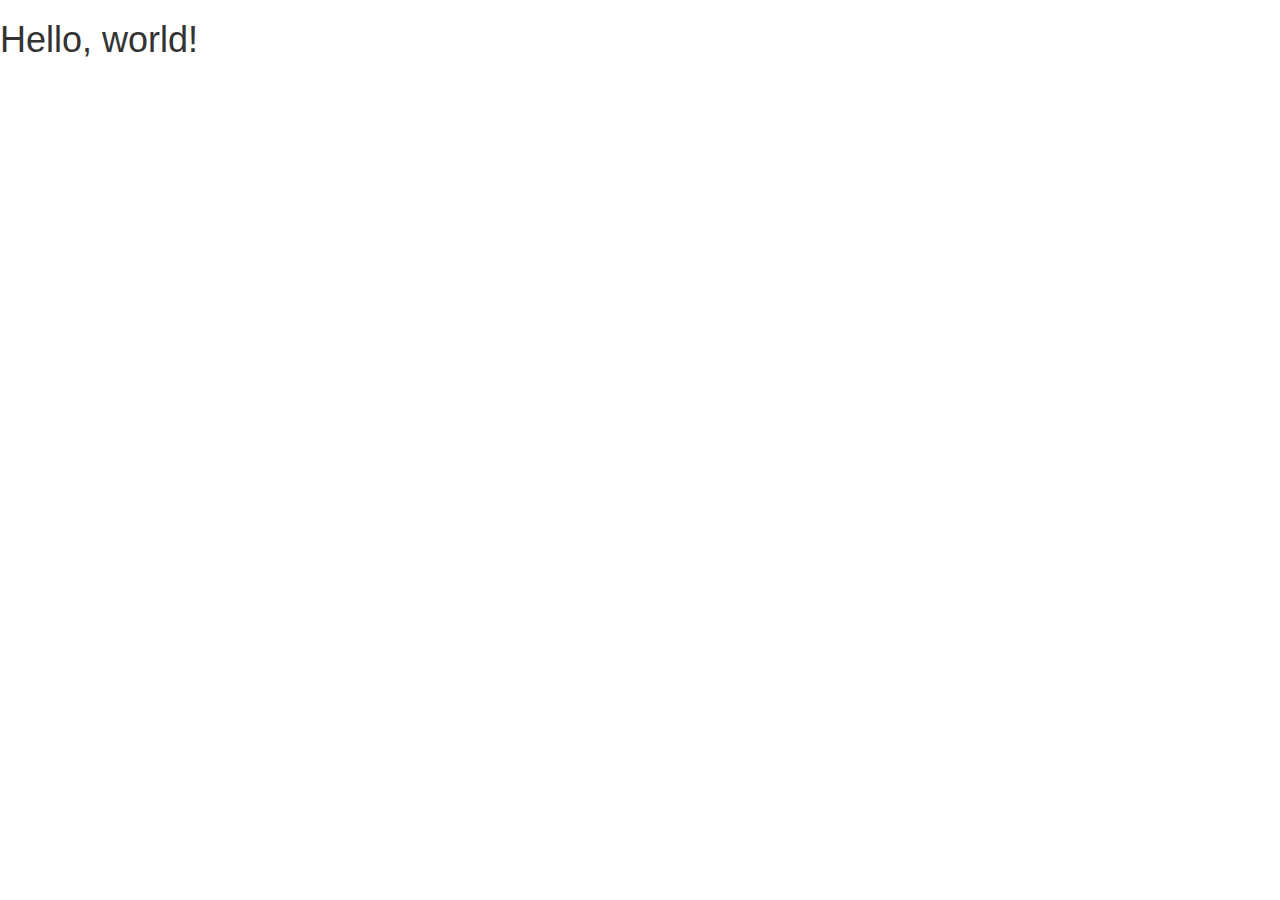
==== index.html @ 33db6111 "add inial bootstrap files" ====
<!DOCTYPE html>
<html lang="en">
  <head>
    <meta charset="utf-8">
    <meta http-equiv="X-UA-Compatible" content="IE=edge">
    <meta name="viewport" content="width=device-width, initial-scale=1">
    <!-- The above 3 meta tags *must* come first in the head; any other head content must come *after* these tags -->
    <title>CoffeeShopper</title>

    <!-- Bootstrap -->
    <link href="css/bootstrap.min.css" rel="stylesheet">

    <!-- HTML5 shim and Respond.js for IE8 support of HTML5 elements and media queries -->
    <!-- WARNING: Respond.js doesn't work if you view the page via file:// -->
    <!--[if lt IE 9]>
      <script src="https://oss.maxcdn.com/html5shiv/3.7.2/html5shiv.min.js"></script>
      <script src="https://oss.maxcdn.com/respond/1.4.2/respond.min.js"></script>
    <![endif]-->
  </head>
  <body>
    <h1>Hello, world!</h1>

    <!-- jQuery (necessary for Bootstrap's JavaScript plugins) -->
    <script src="https://ajax.googleapis.com/ajax/libs/jquery/1.11.2/jquery.min.js"></script>
    <!-- Include all compiled plugins (below), or include individual files as needed -->
    <script src="js/bootstrap.min.js"></script>
  </body>
</html>
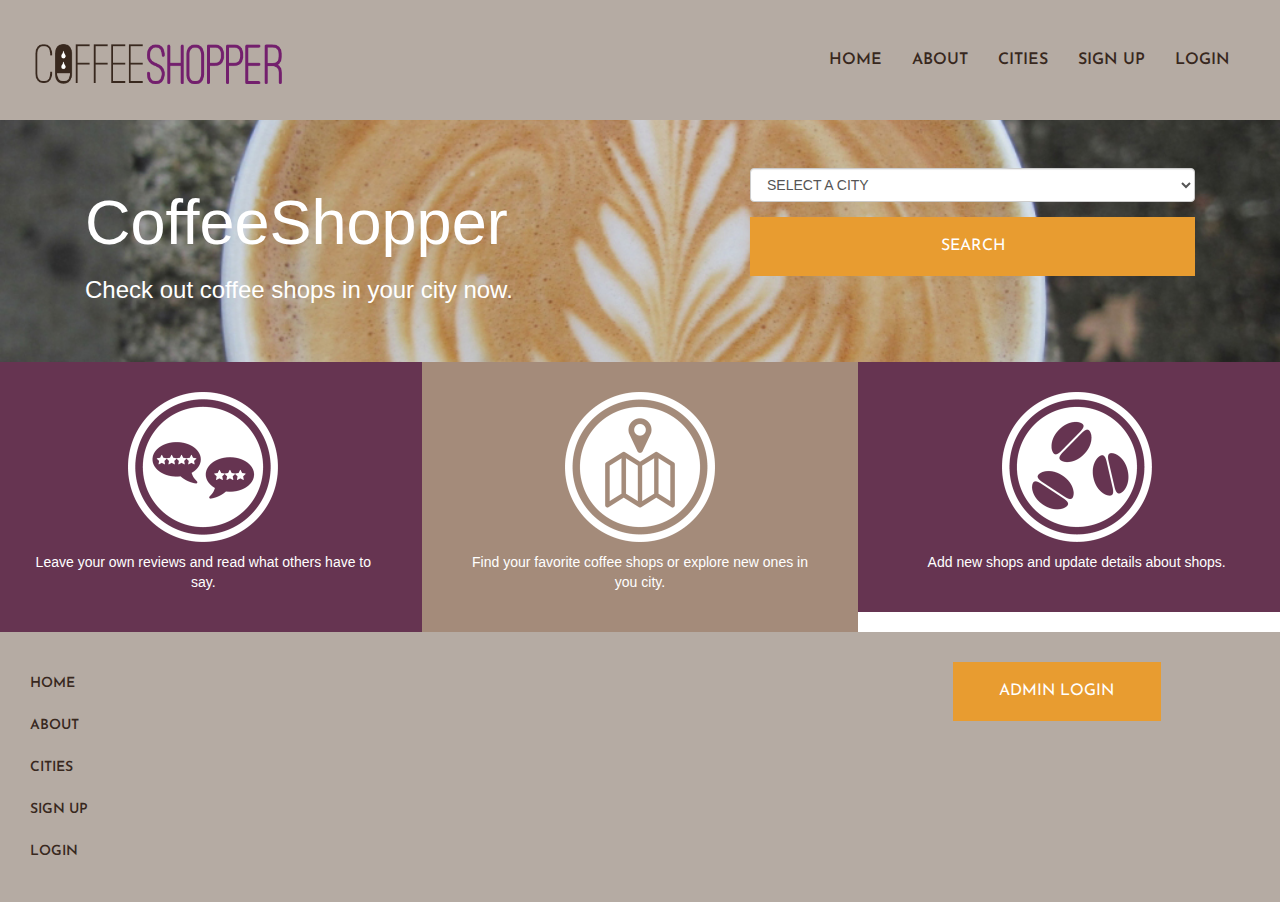
==== commit 9ed9cb25: "add homepage html/css" ====
--- a/index.html
+++ b/index.html
@@ -8,7 +8,9 @@
     <title>CoffeeShopper</title>
 
     <!-- Bootstrap -->
+    <link href='http://fonts.googleapis.com/css?family=Josefin+Sans:400,600,700' rel='stylesheet' type='text/css'>
     <link href="css/bootstrap.min.css" rel="stylesheet">
+    <link href="css/main.css" rel="stylesheet">
 
     <!-- HTML5 shim and Respond.js for IE8 support of HTML5 elements and media queries -->
     <!-- WARNING: Respond.js doesn't work if you view the page via file:// -->
@@ -18,7 +20,78 @@
     <![endif]-->
   </head>
   <body>
-    <h1>Hello, world!</h1>
+    <nav class="navbar navbar-default">
+      <div class="container-fluid">
+        <div class="navbar-header">
+          <a class="navbar-brand" href="#">
+            <img alt="Brand" width="250" height="auto" src="images/logo.png">
+          </a>
+        </div>
+        <ul class="nav navbar-nav navbar-right">
+          <li><a href="#">HOME</a></li>
+          <li><a href="#">ABOUT</a></li>
+          <li><a href="#">CITIES</a></li>
+          <li><a href="#">SIGN UP</a></li>
+          <li><a href="#">LOGIN</a></li>
+        </ul>
+      </div>
+    </nav>
+
+    <div class="jumbotron">
+      <div class="container">
+        <div class="col-md-6">
+          <h1>CoffeeShopper</h1>
+          <h3>Check out coffee shops in your city now.</h3>
+        </div>
+        <div class="col-md-5 col-md-offset-1">
+          <form name="jump">
+            <div class="form-group">
+              <select name="menu" class="form-control">
+                <option value="#" selected>SELECT A CITY</option>
+                <option value="atlanta.html">Atlanta</option>
+                <option value="newyork.html">New York</option>
+                <option value="sanfran.html">San Francisco</option>
+              </select>
+            </div>
+            <button type="button" onClick="location=document.jump.menu.options[document.jump.menu.selectedIndex].value;" class="my-btn btn-block">SEARCH</button>
+            </form>
+        </div>
+      </div>
+    </div>
+
+    <div id="cta-info" class="row">
+        <div class="col-md-4 cta-box cta-out">
+          <div class="container-fluid">
+            <img width="150" src="images/home1.png"/>
+            <p>Leave your own reviews and read what others have to say.<p>
+          </div>
+        </div>
+
+        <div class="col-md-4 cta-box cta-in">
+          <div class="container-fluid">
+            <img width="150" src="images/home2.png"/>
+            <p>Find your favorite coffee shops or explore new ones in you city.</p>
+          </div>
+        </div>
+
+        <div class="col-md-4 cta-box cta-out">
+          <div class="container-fluid">
+            <img width="150" src="images/home3.png"/>
+            <p>Add new shops and update details about shops.</p>
+          </div>
+        </div>
+    </div>
+
+    <div class="row" id="footer">
+      <div class="col-md-9">
+      <li><a href="#">HOME</a></li>
+      <li><a href="#">ABOUT</a></li>
+      <li><a href="#">CITIES</a></li> 
+      <li><a href="#">SIGN UP</a></li>
+      <li><a href="#">LOGIN</a></li>
+      </div>
+      <button class="col-md-2 my-btn">ADMIN LOGIN</button>
+    </div>
 
     <!-- jQuery (necessary for Bootstrap's JavaScript plugins) -->
     <script src="https://ajax.googleapis.com/ajax/libs/jquery/1.11.2/jquery.min.js"></script>
--- a/css/main.css
+++ b/css/main.css
@@ -0,0 +1,156 @@
+body {
+  font-family: "Lucida Sans", Helvetica, Arial, sans-serif;
+  font-size: 14px;
+  line-height: 1.42857143;
+  color: #38281E;
+  background-color: #fff;
+}
+
+a, .my-btn{
+	font-family: 'Josefin Sans', sans-serif;
+	font-weight: 600;
+}
+
+.jumbotron {
+	background: url(../images/coffee-cta.jpg) no-repeat;
+	background-size: 100% auto;
+}
+
+.navbar {
+	position: relative;
+	background-color: #B5ABA3;
+	min-height: 50px;
+	padding: 35px;
+	margin-bottom: 0;
+	border: 0;
+	border-radius: 0;
+}
+
+.navbar-brand {
+  float: left;
+  height: 50px;
+  padding: 0;
+  font-size: 18px;
+  line-height: 20px;
+}
+
+.navbar-default .navbar-nav > li > a:hover, .navbar-default .navbar-nav > li > a:focus {
+	border-bottom: 3px solid #663451;
+	color: #663451;
+}
+
+.navbar-default .navbar-nav > li > a{
+	color: #38281E;
+	font-weight: 600;
+	font-size: 16px;
+}
+
+.jumbotron h1, .jumbotron h3 {
+	color: #fff;
+}
+
+.my-btn{
+	background-color: #E89C30;
+	color: #fff;
+	display: inline-block;
+	padding: 8px 8px;
+	margin-bottom: 0;
+	font-size: 16px;
+	font-weight: normal;
+	line-height: 1.42857143;
+	text-align: center;
+	white-space: nowrap;
+	vertical-align: middle;
+  		-ms-touch-action: manipulation;
+     	touch-action: manipulation;
+  	cursor: pointer;
+  		-webkit-user-select: none;
+     	-moz-user-select: none;
+      	-ms-user-select: none;
+          	user-select: none;
+	 border: 10px solid transparent;
+}
+
+.my-btn:hover{
+	background-color: #E5AD6A;
+	border: 10px solid #E89C30;
+	color: #fff;
+	display: inline-block;
+	padding: 8px 8px;
+	margin-bottom: 0;
+	font-size: 16px;
+	font-weight: normal;
+	line-height: 1.42857143;
+	text-align: center;
+	white-space: nowrap;
+	vertical-align: middle;
+  		-ms-touch-action: manipulation;
+     	touch-action: manipulation;
+  	cursor: pointer;
+  		-webkit-user-select: none;
+     	-moz-user-select: none;
+      	-ms-user-select: none;
+          	user-select: none;
+}
+
+.my-btn:active{
+	background-color: #fff;
+	border: 10px solid #E89C30;
+	color: #E89C30;
+	display: inline-block;
+	padding: 8px 8px;
+	margin-bottom: 0;
+	font-size: 16px;
+	font-weight: normal;
+	line-height: 1.42857143;
+	text-align: center;
+	white-space: nowrap;
+	vertical-align: middle;
+  		-ms-touch-action: manipulation;
+     	touch-action: manipulation;
+  	cursor: pointer;
+  		-webkit-user-select: none;
+     	-moz-user-select: none;
+      	-ms-user-select: none;
+          	user-select: none;
+}
+
+.cta-box img{
+	display: table;
+	margin: 0 auto;
+	padding-bottom: 10px;
+}
+.cta-box{
+	padding: 30px;
+}
+
+.cta-box p{
+	color: #fff;
+	text-align: center;
+}
+
+.cta-out{
+	background-color: #663451;
+}
+
+.cta-in{
+	background-color: #A48B7A;
+}
+
+#cta-info{
+	margin-top: -30px;
+}
+
+#footer{
+	background-color: #B5ABA3;
+	padding: 30px;
+	list-style-type: none;
+}
+
+#footer a, .nav a{
+	color: #38281E;
+}
+
+#footer li{
+	padding: 10px 0;
+}
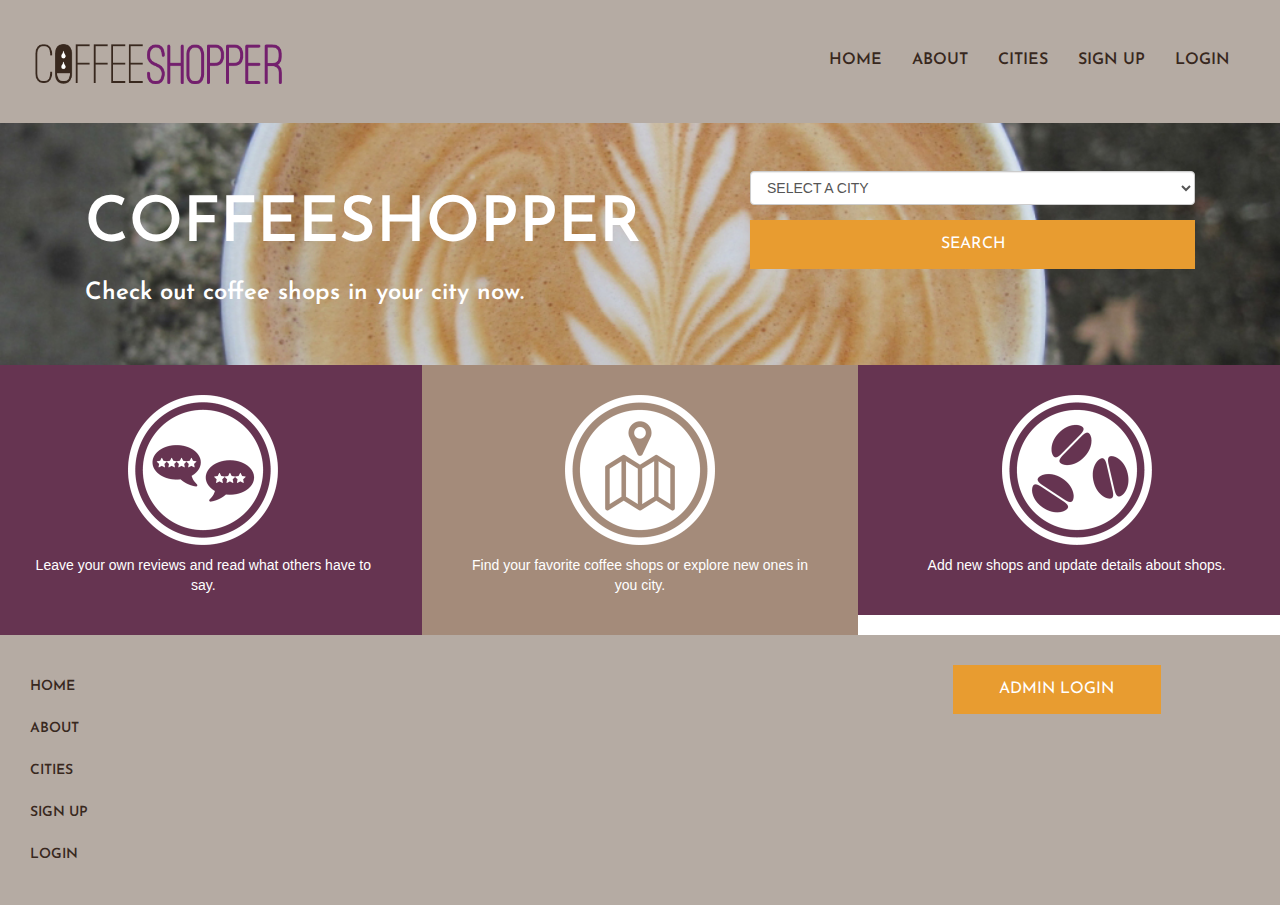
==== commit d0e88fa9: "add additional css and built out pages structure" ====
--- a/index.html
+++ b/index.html
@@ -28,11 +28,11 @@
           </a>
         </div>
         <ul class="nav navbar-nav navbar-right">
-          <li><a href="#">HOME</a></li>
-          <li><a href="#">ABOUT</a></li>
-          <li><a href="#">CITIES</a></li>
-          <li><a href="#">SIGN UP</a></li>
-          <li><a href="#">LOGIN</a></li>
+          <li><a href="index.html">HOME</a></li>
+          <li><a href="about.html">ABOUT</a></li>
+          <li><a href="cities.html">CITIES</a></li>
+          <li><a href="signup.html">SIGN UP</a></li>
+          <li><a href="login.html">LOGIN</a></li>
         </ul>
       </div>
     </nav>
@@ -40,7 +40,7 @@
     <div class="jumbotron">
       <div class="container">
         <div class="col-md-6">
-          <h1>CoffeeShopper</h1>
+          <h1>COFFEESHOPPER</h1>
           <h3>Check out coffee shops in your city now.</h3>
         </div>
         <div class="col-md-5 col-md-offset-1">
@@ -84,13 +84,13 @@
 
     <div class="row" id="footer">
       <div class="col-md-9">
-      <li><a href="#">HOME</a></li>
-      <li><a href="#">ABOUT</a></li>
-      <li><a href="#">CITIES</a></li> 
-      <li><a href="#">SIGN UP</a></li>
-      <li><a href="#">LOGIN</a></li>
+      <li><a href="index.html">HOME</a></li>
+      <li><a href="about.html">ABOUT</a></li>
+      <li><a href="cities.html">CITIES</a></li> 
+      <li><a href="signup.html">SIGN UP</a></li>
+      <li><a href="login.html">LOGIN</a></li>
       </div>
-      <button class="col-md-2 my-btn">ADMIN LOGIN</button>
+      <button class="col-md-2 my-btn" onClick="window.location.href='admin.html'">ADMIN LOGIN</button>
     </div>
 
     <!-- jQuery (necessary for Bootstrap's JavaScript plugins) -->
--- a/css/main.css
+++ b/css/main.css
@@ -6,9 +6,13 @@
   background-color: #fff;
 }
 
-a, .my-btn{
+h1 ,h2, h3, h4, h5, a, .my-btn{
 	font-family: 'Josefin Sans', sans-serif;
 	font-weight: 600;
+}
+
+.white-text{
+	color: #fff;
 }
 
 .jumbotron {
@@ -43,17 +47,22 @@
 	color: #38281E;
 	font-weight: 600;
 	font-size: 16px;
+	border-bottom: 3px solid transparent;
 }
 
 .jumbotron h1, .jumbotron h3 {
 	color: #fff;
+}
+
+#about img{
+	margin-left: -40px;
 }
 
 .my-btn{
 	background-color: #E89C30;
 	color: #fff;
 	display: inline-block;
-	padding: 8px 8px;
+	padding: 8px 18px;
 	margin-bottom: 0;
 	font-size: 16px;
 	font-weight: normal;
@@ -68,15 +77,15 @@
      	-moz-user-select: none;
       	-ms-user-select: none;
           	user-select: none;
-	 border: 10px solid transparent;
+	 border: 5px solid transparent;
 }
 
 .my-btn:hover{
 	background-color: #E5AD6A;
-	border: 10px solid #E89C30;
+	border: 5px solid #E89C30;
 	color: #fff;
 	display: inline-block;
-	padding: 8px 8px;
+	padding: 8px 18px;
 	margin-bottom: 0;
 	font-size: 16px;
 	font-weight: normal;
@@ -95,7 +104,7 @@
 
 .my-btn:active{
 	background-color: #fff;
-	border: 10px solid #E89C30;
+	border: 8px solid #E89C30;
 	color: #E89C30;
 	display: inline-block;
 	padding: 8px 8px;
@@ -154,3 +163,41 @@
 #footer li{
 	padding: 10px 0;
 }
+
+.bright-brown{
+	background-color: #A48B7A;
+}
+.purple{
+	background-color: #663451;
+}
+
+.section-padding{
+	padding:30px 0;
+}
+
+#about{
+	padding-bottom: 0;
+}
+
+.city{  
+    float:left; 
+    position:relative;
+}  
+.city-title{  
+    position:absolute; 
+    bottombottom:0px; /* position will be on bottom */  
+    margin-top: -50px;
+    left:0px;  
+    width:100%;  
+    /* styling bellow */  
+    background-color:#E89C30;  
+    font-size:15px;  
+    color:white;  
+}  
+h1.title_content{  
+	text-align: center;
+    padding:15px;  
+    margin:0px;  
+}  
+
+
